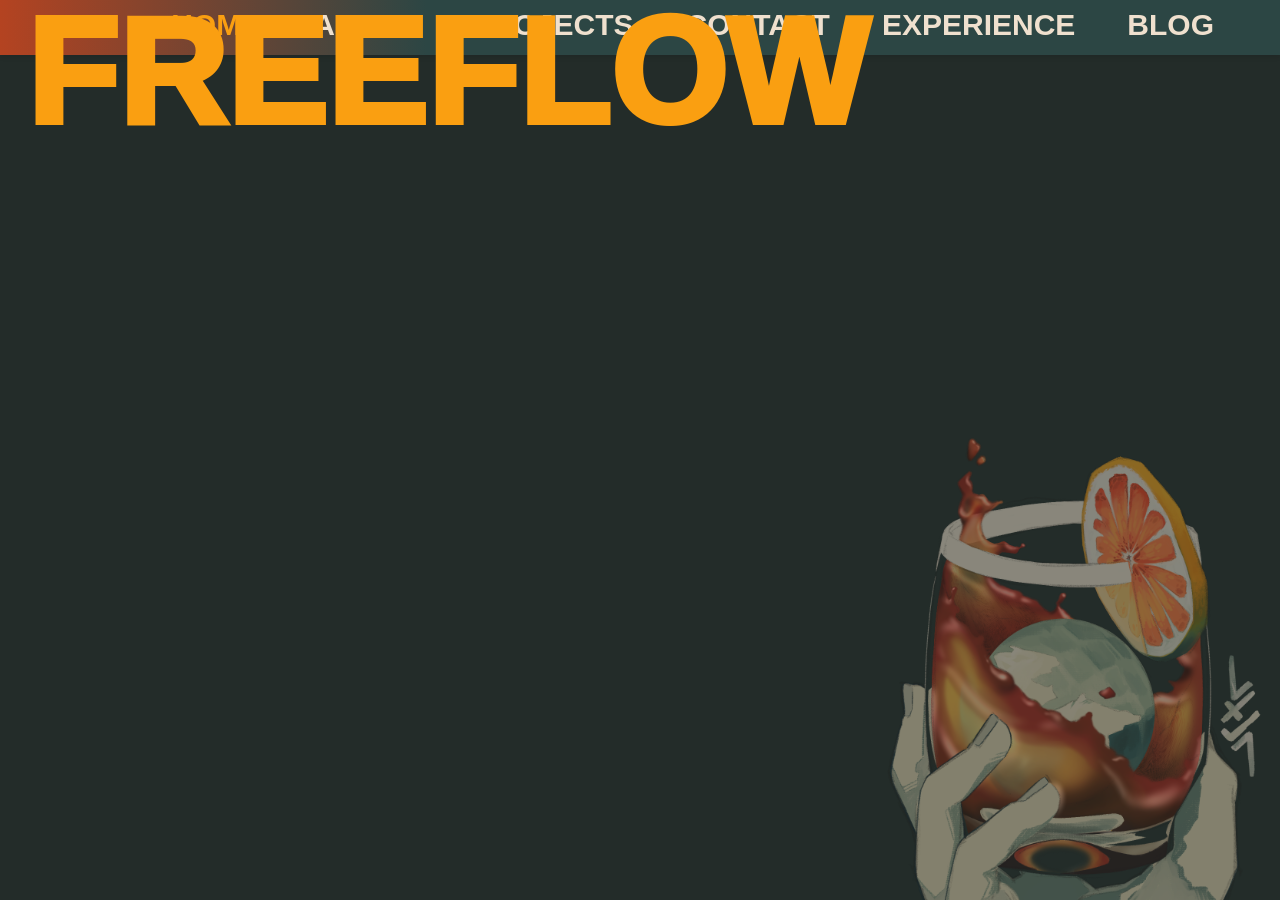
==== index.html @ 9406a720 "Initial commit - personal webpage files" ====
<!DOCTYPE html>
<html lang="en">

<head>
  <meta charset="UTF-8">
  <meta name="viewport" content="width=device-width, initial-scale=1.0">
  <title>Homepage</title>
  
  <link rel="stylesheet" href="assets/css/design.css">
</head>

<body>
  <h1>FREEFLOW</h1>
  <ul>
    <li><a href="index.html" class="current">HOME</a></li>
    <li><a href="about.html">ABOUT</a></li>
    <li><a href="projects.html">PROJECTS</a></li>
    <li><a href="contact.html">CONTACT</a></li>
    <li><a href="experience.html">EXPERIENCE</a></li>
    <li><a href="blog.html">BLOG</a></li>
  </ul>

  <img src="assets/images/LXVI - bloodorangewine.png" alt="Blood Orange Wine" class="bg_image"/>
</body>

</html>
---- assets/css/design.css ----
* {
    font-family: "Segoe UI", Tahoma, Geneva, Verdana, sans-serif;
}

body {
    margin: 0;
    font-family: 'Segoe UI', Tahoma, Geneva, Verdana, sans-serif;
    background-color: #232c29;
}

ul {
    list-style-type: none;
    margin: 0;
    padding: 5px 50px;
    overflow: hidden;
    display: flex;
    justify-content: flex-end;
    gap: 20px;
    box-sizing: border-box;
    position: fixed;
    width: 100%;
    top: -5px;
    z-index: 100;
    box-shadow: 0 2px 5px rgba(0, 0, 0, 0.1);
    background: linear-gradient(to right, #b44321, #2c4644, #2c4644, #2c4644);
}

ul li {
    display: inline;
}

ul li a {
    display: block;
    color: #efe0ce;
    text-align: center;
    padding: 8px 16px;
    text-decoration: none;
    font-weight: 750;
    transition: 0.5s;
}

ul li a:hover,
ul li a.current {
    color: #fa9f11;
}

h1 {
    position: absolute;
    text-align: left;
    color: #fa9f11;
    font-size: 150px;
    font-weight: 1000;
    margin-top: -1%;
    margin-left: 2%;
    z-index: 101;
}

h2 {
    position: relative;
    text-align: left;
    color: #efe0ce;
    font-size: 50px;
    margin-top: -130px;
    margin-left: 50px;
}

h3 {
    margin-top: 150px;
    margin-left: 250px;
    font-size: 75px;
    font-weight: 1000;
    color: #efe0ce;
}

a {
    color: #7b907a;
    text-decoration: none;
    font-size: 30px;
}

a.current {
    color: #b5c375;
}

p {
    margin-top: 5px;
    margin-left: 250px;
    font-size: 30px;
    color: #efe0ce;
}

.bg_image {
    position: fixed;   
    right: -7%;         
    bottom: -5%;
    width: 50%;     
    height: auto;     
    z-index: -1;     
    display: block;
    margin: 0;           
    scale: 120%;
    opacity: 0.5;
}
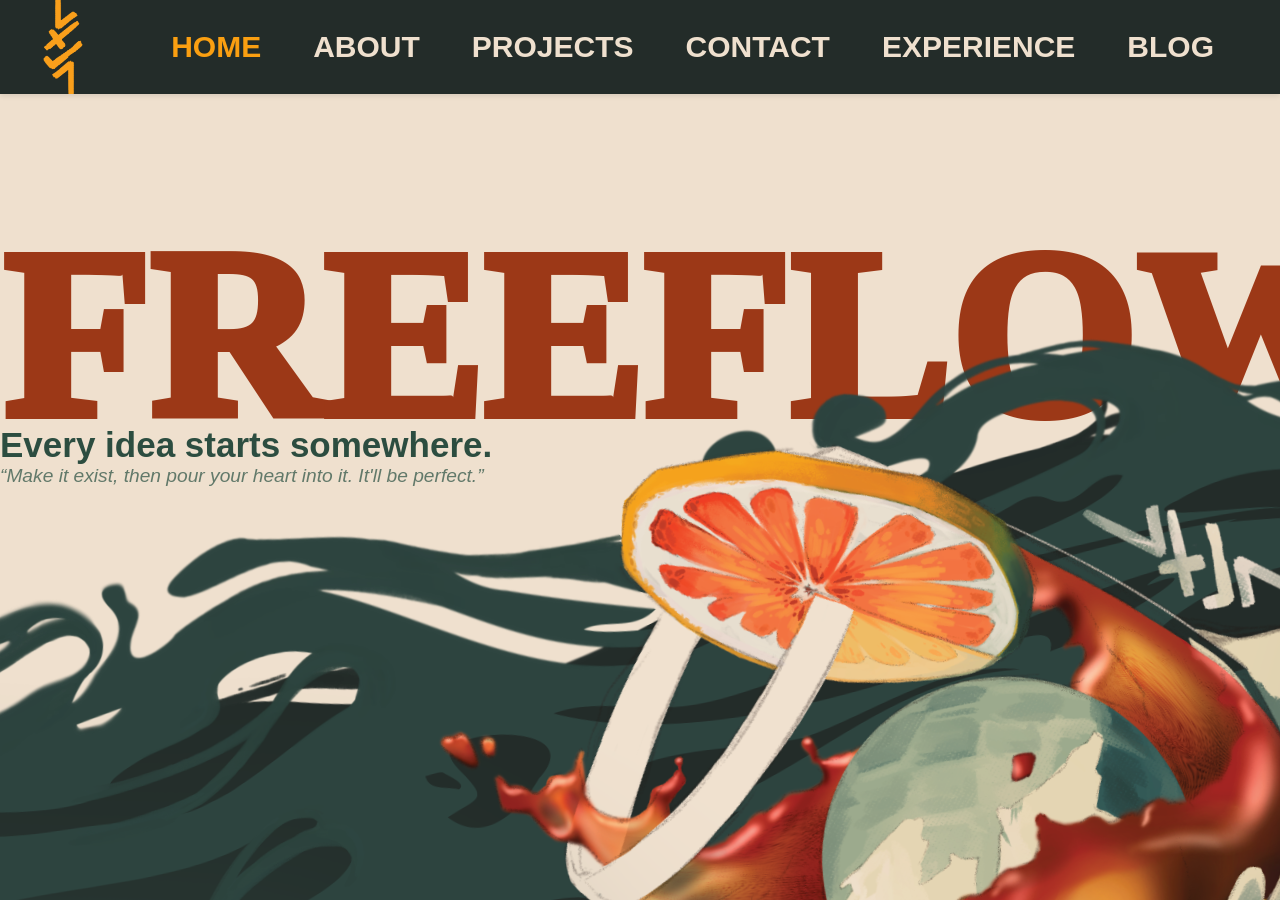
==== commit 1b57ea2c: "Redesign homepage" ====
--- a/index.html
+++ b/index.html
@@ -2,25 +2,40 @@
 <html lang="en">
 
 <head>
-  <meta charset="UTF-8">
-  <meta name="viewport" content="width=device-width, initial-scale=1.0">
+  <meta charset="UTF-8" />
+  <meta name="viewport" content="width=device-width, initial-scale=1.0" />
   <title>Homepage</title>
-  
-  <link rel="stylesheet" href="assets/css/design.css">
+
+  <link rel="stylesheet" href="assets/css/design.css" />
+  <link rel="stylesheet" href="assets/css/design-homepage.css" />
 </head>
 
 <body>
-  <h1>FREEFLOW</h1>
-  <ul>
-    <li><a href="index.html" class="current">HOME</a></li>
-    <li><a href="about.html">ABOUT</a></li>
-    <li><a href="projects.html">PROJECTS</a></li>
-    <li><a href="contact.html">CONTACT</a></li>
-    <li><a href="experience.html">EXPERIENCE</a></li>
-    <li><a href="blog.html">BLOG</a></li>
-  </ul>
-
-  <img src="assets/images/LXVI - bloodorangewine.png" alt="Blood Orange Wine" class="bg_image"/>
+  <nav>
+    <ul>
+      <li class="logo">
+        <img src="assets/images/LXVI - logo.png" alt="LXVI Logo" />
+      </li>
+      <div class="nav-links">
+        <li><a href="index.html" class="current">HOME</a></li>
+        <li><a href="about.html">ABOUT</a></li>
+        <li><a href="projects.html">PROJECTS</a></li>
+        <li><a href="contact.html">CONTACT</a></li>
+        <li><a href="experience.html">EXPERIENCE</a></li>
+        <li><a href="blog.html">BLOG</a></li>
+      </div>
+    </ul>
+  </nav>
+  <div class="homepage">
+    <div class="statement">
+      <h1>FREEFLOW</h1>
+      <h2>Every idea starts somewhere.</h2>
+      <h3>“Make it exist, then pour your heart into it. It'll be perfect.”</h3>
+    </div>
+    <div class="hero-banner">
+      <img src="assets/images/LXVI - bloodorangespill.png" alt="Blood Orange Wine Artwork" />
+    </div>
+  </div>
 </body>
 
-</html>
+</html>
--- a/assets/css/design.css
+++ b/assets/css/design.css
@@ -5,7 +5,7 @@
 body {
     margin: 0;
     font-family: 'Segoe UI', Tahoma, Geneva, Verdana, sans-serif;
-    background-color: #232c29;
+    background-color: #efe0ce;
 }
 
 ul {
@@ -14,19 +14,35 @@
     padding: 5px 50px;
     overflow: hidden;
     display: flex;
-    justify-content: flex-end;
+    justify-content: space-between;
+    align-items: center;
     gap: 20px;
     box-sizing: border-box;
     position: fixed;
     width: 100%;
-    top: -5px;
+    top: 0;
     z-index: 100;
     box-shadow: 0 2px 5px rgba(0, 0, 0, 0.1);
-    background: linear-gradient(to right, #b44321, #2c4644, #2c4644, #2c4644);
+    background: #232c29;
 }
 
 ul li {
     display: inline;
+}
+
+ul li img {
+    height: 80px;
+    width: auto;
+    scale: 150%;
+    left: 1%;
+    margin: 0;
+    z-index: 101;
+}
+
+.nav-links {
+    display: flex;
+    gap: 20px;
+    z-index: 999;
 }
 
 ul li a {
@@ -35,8 +51,8 @@
     text-align: center;
     padding: 8px 16px;
     text-decoration: none;
-    font-weight: 750;
-    transition: 0.5s;
+    font-weight: 700;
+    transition: 0.3s;
 }
 
 ul li a:hover,
@@ -45,30 +61,21 @@
 }
 
 h1 {
-    position: absolute;
-    text-align: left;
-    color: #fa9f11;
-    font-size: 150px;
+    position: relative;
+    font-size: 100px;
     font-weight: 1000;
-    margin-top: -1%;
-    margin-left: 2%;
-    z-index: 101;
 }
 
 h2 {
     position: relative;
-    text-align: left;
-    color: #efe0ce;
-    font-size: 50px;
-    margin-top: -130px;
-    margin-left: 50px;
+    font-size: 25px;
+    font-weight: 750;
 }
 
 h3 {
-    margin-top: 150px;
-    margin-left: 250px;
+    position: relative;
     font-size: 75px;
-    font-weight: 1000;
+    font-weight: 500;
     color: #efe0ce;
 }
 
@@ -83,21 +90,18 @@
 }
 
 p {
-    margin-top: 5px;
-    margin-left: 250px;
     font-size: 30px;
-    color: #efe0ce;
 }
 
 .bg_image {
-    position: fixed;   
-    right: -7%;         
+    position: fixed;
+    right: -7%;
     bottom: -5%;
-    width: 50%;     
-    height: auto;     
-    z-index: -1;     
+    width: 50%;
+    height: auto;
+    z-index: 0;
     display: block;
-    margin: 0;           
+    margin: 0;
     scale: 120%;
     opacity: 0.5;
-}
+}
--- a/assets/css/design-homepage.css
+++ b/assets/css/design-homepage.css
@@ -0,0 +1,66 @@
+.homepage {
+  position: relative;
+  height: 100vh;
+  width: 100%;
+  overflow: hidden;
+  display: flex;
+  flex-direction: column;
+  justify-content: flex-start;
+}
+
+.statement {
+  position: relative;
+  height: 50%;
+  display: flex;
+  flex-direction: column;
+  justify-content: flex-start; /* align content vertically to the top */
+  align-items: flex-start;     /* left-align the content */
+  text-align: left;            /* ensure text inside is left-aligned */
+  z-index: 2;
+  margin: 0 auto;              /* center the whole div horizontally */
+  width: fit-content;          /* shrink to content so "centering" works */
+  z-index: -1;
+}
+
+.statement h1 {
+  color: #9c3817;
+  text-align: center;
+  font-size: 15rem;
+  font-family: fantasy;
+  margin-top: 200px;
+  margin-bottom: 20px;
+}
+
+.statement h2 {
+  color: #2c4d40;
+  text-align: center;
+  top: -100px;
+  font-size: 35px;
+  margin-bottom: 0px;
+}
+
+.statement h3 {
+  font-size: 1.2rem;
+  font-style: italic;
+  color: #62796a;
+  text-align: center;
+  margin-top: -100px;
+}
+
+.hero-banner {
+  position: absolute;
+  bottom: 0;
+  left: 0;
+  width: 100%;
+  height: 100%;
+  overflow: hidden;
+  rotate: -5deg;
+  scale: 120%;
+}
+
+.hero-banner img {
+  width: 100%;
+  height: 100%;
+  object-fit: cover;
+  display: block;
+}
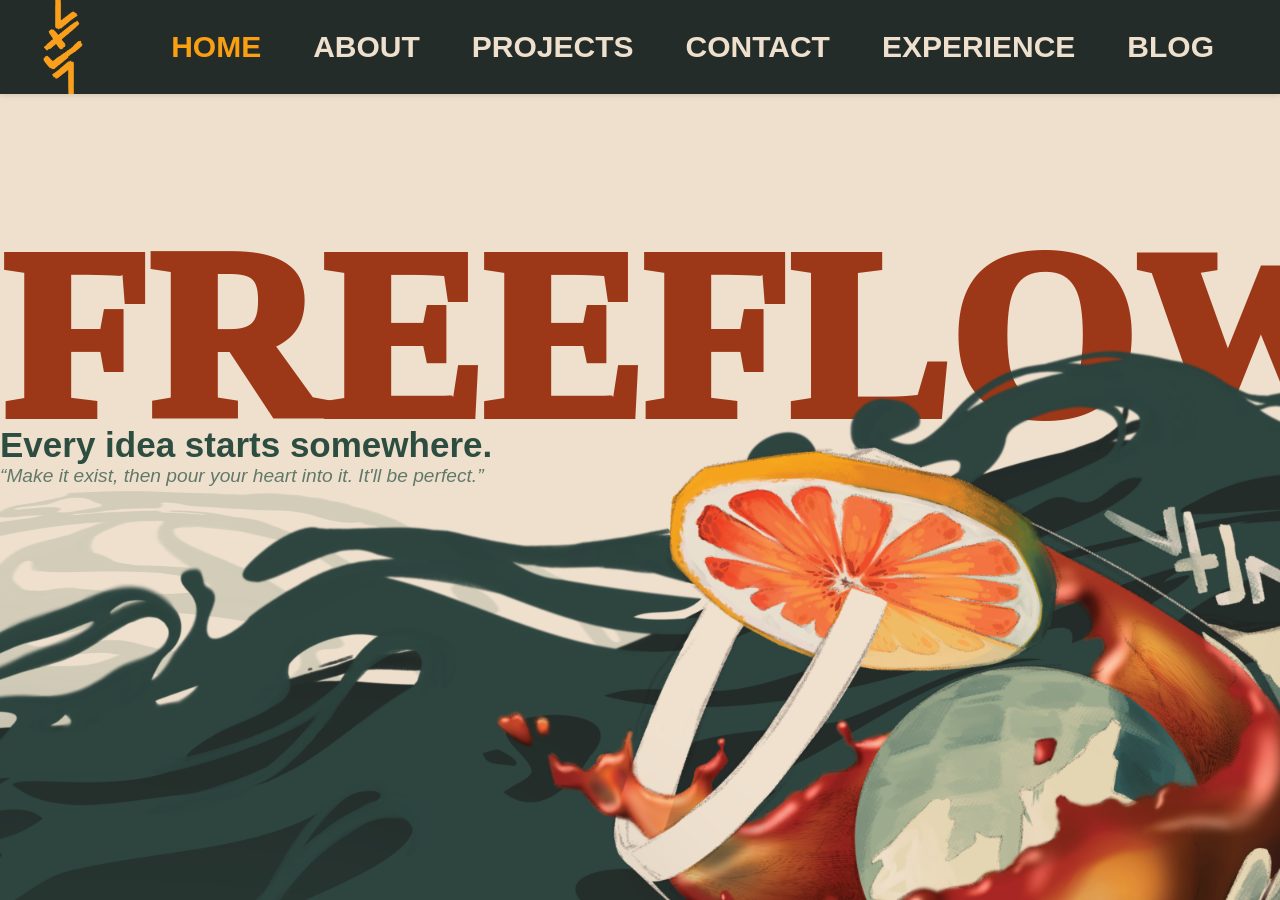
==== commit 93570e30: "Added animation to img; new background" ====
--- a/index.html
+++ b/index.html
@@ -32,8 +32,9 @@
       <h2>Every idea starts somewhere.</h2>
       <h3>“Make it exist, then pour your heart into it. It'll be perfect.”</h3>
     </div>
-    <div class="hero-banner">
-      <img src="assets/images/LXVI - bloodorangespill.png" alt="Blood Orange Wine Artwork" />
+    <div>
+      <img src="assets/images/LXVI - bloodorangespill - back.png" alt="Blood Orange Wine Artwork" class="back"/>
+      <img src="assets/images/LXVI - bloodorangespill.png" alt="Blood Orange Wine Artwork" class="front"/>
     </div>
   </div>
 </body>
--- a/assets/css/design.css
+++ b/assets/css/design.css
@@ -91,17 +91,4 @@
 
 p {
     font-size: 30px;
-}
-
-.bg_image {
-    position: fixed;
-    right: -7%;
-    bottom: -5%;
-    width: 50%;
-    height: auto;
-    z-index: 0;
-    display: block;
-    margin: 0;
-    scale: 120%;
-    opacity: 0.5;
 }
--- a/assets/css/design-homepage.css
+++ b/assets/css/design-homepage.css
@@ -13,13 +13,18 @@
   height: 50%;
   display: flex;
   flex-direction: column;
-  justify-content: flex-start; /* align content vertically to the top */
-  align-items: flex-start;     /* left-align the content */
-  text-align: left;            /* ensure text inside is left-aligned */
+  justify-content: flex-start;
+  /* align content vertically to the top */
+  align-items: flex-start;
+  /* left-align the content */
+  text-align: left;
+  /* ensure text inside is left-aligned */
   z-index: 2;
-  margin: 0 auto;              /* center the whole div horizontally */
-  width: fit-content;          /* shrink to content so "centering" works */
-  z-index: -1;
+  margin: 0 auto;
+  /* center the whole div horizontally */
+  width: fit-content;
+  /* shrink to content so "centering" works */
+  z-index: 1;
 }
 
 .statement h1 {
@@ -45,22 +50,33 @@
   color: #62796a;
   text-align: center;
   margin-top: -100px;
-}
 
-.hero-banner {
+}img.front {
   position: absolute;
   bottom: 0;
   left: 0;
   width: 100%;
   height: 100%;
-  overflow: hidden;
-  rotate: -5deg;
-  scale: 120%;
+  object-fit: cover;
+  display: block;
+  z-index: 2;
+  transition: transform 1s ease; /* smooth animation */
 }
 
-.hero-banner img {
+img.front:hover {
+  transform: translateY(30px); /* moves image downward */
+}
+
+img.back {
+  position: fixed;
+  bottom: -5%;
+  left: 0;
   width: 100%;
-  height: 100%;
+  height: auto;
   object-fit: cover;
   display: block;
+  margin: 0;
+  opacity: 0.3;
+  z-index: -1;
+  transition: transform 1s ease; /* smooth animation */
 }
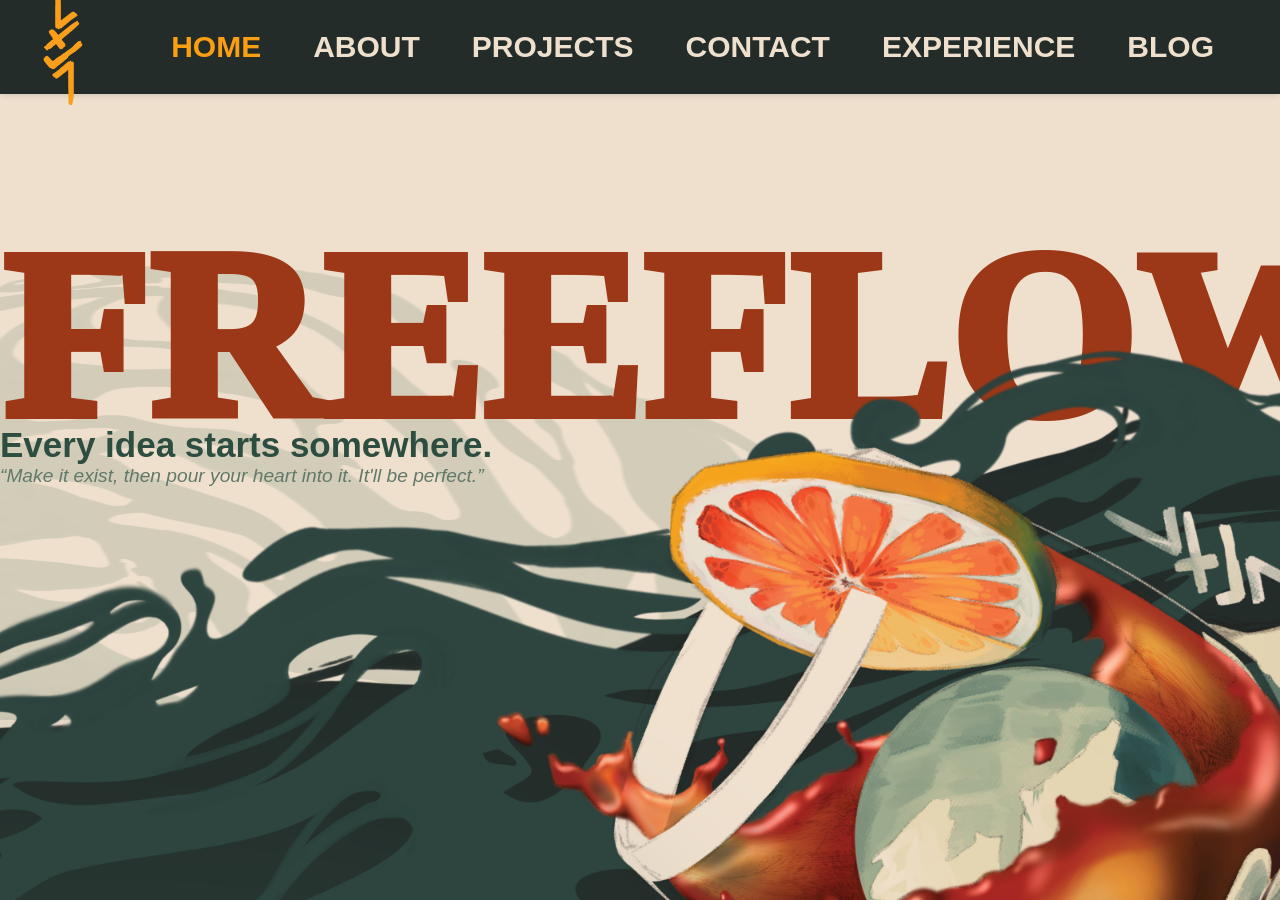
==== commit 2fdba806: "Added content for about and project pages" ====
--- a/index.html
+++ b/index.html
@@ -11,8 +11,8 @@
 </head>
 
 <body>
-  <nav>
-    <ul>
+  <nav class="custom-nav">
+    <ul class="custom-nav-list">
       <li class="logo">
         <img src="assets/images/LXVI - logo.png" alt="LXVI Logo" />
       </li>
@@ -33,8 +33,8 @@
       <h3>“Make it exist, then pour your heart into it. It'll be perfect.”</h3>
     </div>
     <div>
-      <img src="assets/images/LXVI - bloodorangespill - back.png" alt="Blood Orange Wine Artwork" class="back"/>
-      <img src="assets/images/LXVI - bloodorangespill.png" alt="Blood Orange Wine Artwork" class="front"/>
+      <img src="assets/images/LXVI - bloodorangespill - back.png" alt="Blood Orange Wine Artwork" class="back" />
+      <img src="assets/images/LXVI - bloodorangespill.png" alt="Blood Orange Wine Artwork" class="front" />
     </div>
   </div>
 </body>
--- a/assets/css/design.css
+++ b/assets/css/design.css
@@ -8,44 +8,44 @@
     background-color: #efe0ce;
 }
 
-ul {
-    list-style-type: none;
-    margin: 0;
-    padding: 5px 50px;
-    overflow: hidden;
+/* Custom Nav - fully isolated */
+.custom-nav {
+    position: fixed;
+    top: 0;
+    width: 100%;
+    z-index: 100;
+    background: #232c29;
+    box-shadow: 0 2px 5px rgba(0, 0, 0, 0.1);
+    font-family: "Segoe UI", Tahoma, Geneva, Verdana, sans-serif;
+}
+
+.custom-nav-list {
     display: flex;
     justify-content: space-between;
     align-items: center;
     gap: 20px;
+    padding: 5px 50px;
+    margin: 0;
     box-sizing: border-box;
-    position: fixed;
-    width: 100%;
-    top: 0;
-    z-index: 100;
-    box-shadow: 0 2px 5px rgba(0, 0, 0, 0.1);
-    background: #232c29;
 }
 
-ul li {
+.custom-nav-list li {
     display: inline;
 }
 
-ul li img {
+.custom-nav-list li img {
     height: 80px;
     width: auto;
     scale: 150%;
-    left: 1%;
     margin: 0;
-    z-index: 101;
 }
 
-.nav-links {
+.custom-nav .nav-links {
     display: flex;
     gap: 20px;
-    z-index: 999;
 }
 
-ul li a {
+.custom-nav-list li a {
     display: block;
     color: #efe0ce;
     text-align: center;
@@ -55,10 +55,11 @@
     transition: 0.3s;
 }
 
-ul li a:hover,
-ul li a.current {
+.custom-nav-list li a:hover,
+.custom-nav-list li a.current {
     color: #fa9f11;
 }
+
 
 h1 {
     position: relative;
@@ -91,4 +92,14 @@
 
 p {
     font-size: 30px;
+}
+
+.back {
+    position: fixed;
+    top: 0;
+    left: 0;
+    width: 100%;
+    height: 100%; 
+    object-fit: cover;    
+    z-index: -1;  
 }
--- a/assets/css/design-homepage.css
+++ b/assets/css/design-homepage.css
@@ -14,16 +14,11 @@
   display: flex;
   flex-direction: column;
   justify-content: flex-start;
-  /* align content vertically to the top */
   align-items: flex-start;
-  /* left-align the content */
   text-align: left;
-  /* ensure text inside is left-aligned */
   z-index: 2;
   margin: 0 auto;
-  /* center the whole div horizontally */
   width: fit-content;
-  /* shrink to content so "centering" works */
   z-index: 1;
 }
 
@@ -60,11 +55,11 @@
   object-fit: cover;
   display: block;
   z-index: 2;
-  transition: transform 1s ease; /* smooth animation */
+  transition: transform 2s ease;
 }
 
 img.front:hover {
-  transform: translateY(30px); /* moves image downward */
+  transform: translateY(50px);
 }
 
 img.back {
@@ -78,5 +73,4 @@
   margin: 0;
   opacity: 0.3;
   z-index: -1;
-  transition: transform 1s ease; /* smooth animation */
 }
